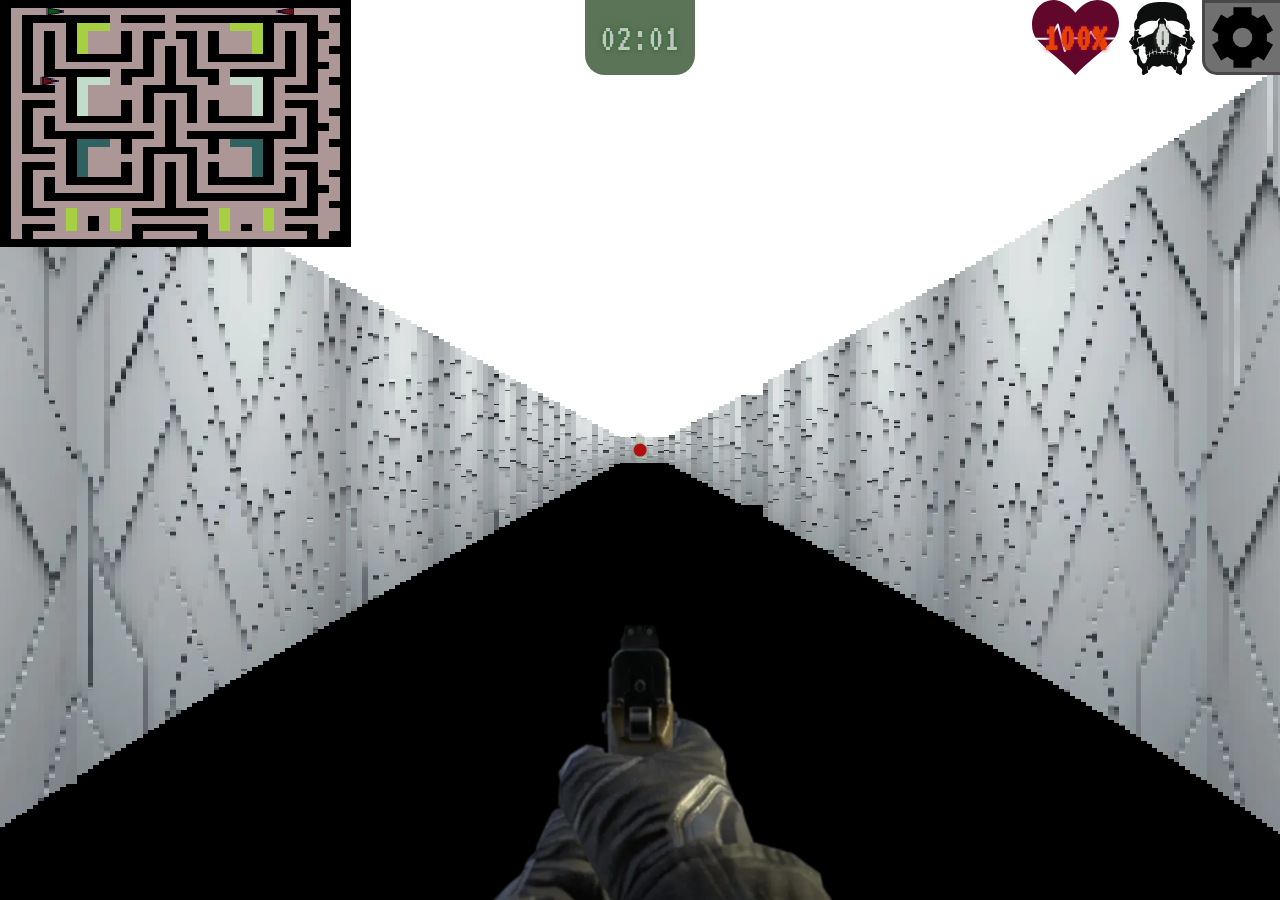
==== GAME/index.html @ bdb889cc "separacion en dos paginas pantallaInicio-juego" ====
<!DOCTYPE html>
<html lang="en">

<head>
  <meta charset="UTF-8">
  <meta name="viewport" content="width=device-width, initial-scale=1.0">
  <link rel="stylesheet" href="css/style.css">
  <link rel="icon" href="../img/SVGs/arma.svg" type="image/x-icon">
  <title>GAME</title>
  <style>
    @font-face {
      font-family: 'Gothic';
      src: url('../fonts/pixelFont.ttf') format('truetype');
      font-display: swap;
    }

    html {
      background-color: rgb(30, 3, 3);
    }
  </style>
</head>

<body>
  <!-- CANVAS Y ARMA -->
  <canvas id="canvas"></canvas>
  <div class="elements-arma">
    <div id="puntero"></div>
    <img id="arma" src="../img/armas/arma.webp">
  </div>

  <!-- INFO -->

  <div class="container-info">
    <div>
      <span id="valorSalud">100%</span><img src="../img/SVGs/corazon.svg">
    </div>
    <div>
      <span id="valorAsesinatos">0</span><img src="../img/SVGs/calavera.svg">
    </div>
    <div>
      <button id="configBoton" class="recuadro"></button><img src="../img/SVGs/ajustes.svg">
    </div>
  </div>

  <!-- CONFIGURACIONES -->
  <ul class="container-config">
    <li class="config-item"><a class="recuadro" href="../">INICIO</a></li>
    <li class="config-item"><button class="recuadro">MAXIMIZAR/MINIMIZAR</button></li>
    <li class="config-item"><button class="recuadro">ROTAR</button></li>
  </ul>

  <!-- -------------- BOTONES MOVILES ------------------ -->

  <div class="container-buttons">
    <div id="joystick">
      <div id="ballJoystick">&nbsp;</div>
    </div>
    <div class="zonaDeslice"></div>
    <div class="zonaDeslice"></div>
    <button class="disparador"><img src="../img/SVGs/fuegoDeCañon.svg"></button>
    <button class="disparador"><img src="../img/SVGs/fuegoDeCañon.svg"></button>
  </div>

  <!-- CRONOMETRO -->

  <div id="container-cronometro"><span id="tiempo">00:00</span></div>

  <!-- GAME OVER -->

  <div class="container-gameover">
    <span id="asesinatos">Asesinatos <br> <span>0</span></span>
    <span id="tiempoFinal">Tiempo <br> <span>00:00</span></span>
    <button id="reintentar" class="recuadro" onclick="reintentar()">Reintentar</button>
  </div>

  <!-- SCRIPTS -->

  <script src="js/main.js" type="module"></script>
  <script src="js/controls/buttonsPc.js" type="module"></script>
  <script src="js/controls/buttonsAndroid.js" type="module"></script>
  <script src="js/ui/setting.js" type="module"></script>
</body>

</html>
---- GAME/css/style.css ----
html,
body {
  background: #151515;
  margin: 0;
  padding: 0;
  box-sizing: border-box;
  font-family: 'Gothic';
  position: fixed;
  height: 100dvh;
  width: 100dvw;
}

* {
  margin: 0;
  padding: 0;
  user-select: none;
  box-sizing: border-box;
}

:root {
  --medida-responsive: clamp(20px, 5vw, 30px);
  /* --resolucion-width: clamp(640px, 90vw, 1280px);
  --resolucion-height: clamp(360px, 90vh, 720px); */
  --color-button: #967120;
  --sombra-button: 0px 0px 15px 3px #b35a00;
  --alto-estadisticas: 15vh;
}

li {
  list-style: none;
}

a {
  text-decoration: none;
  -webkit-tap-highlight-color: transparent;
}

img {
  width: 100%;
  height: 100%;
  user-select: none;
  pointer-events: none;
  touch-action: none;
}

.recuadro {
  border: 3px solid #03000a5d;
  font-family: 'Gothic';
  background-color: #717070;
  border-radius: 14px;
}

/* CONFIGURACIONES */

#configBoton {
  position: absolute;
  width: 33%;
  height: 100%;
  border-radius: 0px 0px 0px 15px;
  z-index: 2;
}

#configBoton+img {
  width: 90%;
  z-index: 2;
}

.container-config {
  position: absolute;
  width: 100%;
  height: 100%;
  backdrop-filter: blur(2px);
  background-color: #00000086;
  display: none;
  justify-items: center;
  align-content: center;
  gap: 15px;
  z-index: 1;
}

.config-item * {
  width: fit-content;
  display: inline-block;
  padding: 20px;
  font-size: var(--medida-responsive);
  color: #510423;
  opacity: .8;

  &:active {
    opacity: 1;
  }
}

/* CANVAS */

#canvas {
  position: fixed;
  left: 50%;
  top: 0%;
  transform: translate(-50%, 0%);
  background: transparent;
  width: 100dvw;
  height: 100dvh;
  image-rendering: pixelated;
}

/* ARMA */

.elements-arma {
  position: absolute;
  bottom: 0%;
  height: 50dvh;
  width: 100dvw;
}

#arma {
  position: absolute;
  bottom: 0%;
  left: 50%;
  transform: translate(-50%, 0);
  height: 80%;
  width: 30%;
  animation: movimiento 0s alternate-reverse infinite;
}

#puntero {
  position: absolute;
  top: 0%;
  left: 50%;
  transform: translate(-50%, -50%);
  padding: 0.5%;
  border-radius: 100%;
  background-color: #b11010;
}

/* BOTONES PARA MOVILES */

.container-buttons {
  width: 100%;
  height: 70vh;
  position: fixed;
  bottom: 0;
  z-index: 1;
  display: none;
}

/* AVANCE */

#joystick {
  position: absolute;
  left: 10%;
  bottom: 10%;
  width: 5%;
  height: 70%;
  border-radius: 100px;
  background-color: #16161a;
  display: flex;
  justify-content: center;
  align-items: center;
  opacity: .7;
  z-index: 3;
}

#ballJoystick {
  position: absolute;
  left: 50%;
  top: 50%;
  transform: translate(-50%, -50%);
  padding: 42%;
  transition: padding 0.2s, top 0.08s linear;
  border-radius: 100%;
  background-color: #afa5ac;
  z-index: 3;
}

/* GIRO */

.zonaDeslice {
  position: fixed;
  right: 0;
  width: 50%;
  height: 100%;
  /* background-color: #2a864c6f; */
}

/* DISPARAR */

.disparador {
  position: absolute;
  width: 18dvw;
  height: 18dvw;
  border: none;
  background-color: #757c11;
  border-radius: 100%;
  /* clip-path: circle(); */
  border-radius: 999999px;
  right: 6dvw;
  bottom: 10%;
  transform: scale(1);
  box-shadow: 0px 0px 5px #aabc07;
  opacity: .5;
  transition: all .1s;
}

.disparador+.disparador {
  width: 12dvw;
  height: 12dvw;
  left: 20%;
  top: 10%;
}

.disparador-activo {
  background-color: #aabc07;
  box-shadow: 0px 0px 20px #aabc07;
  opacity: 1;
  transform: scale(1.2);
}

img[src="../img/SVGs/fuegoDeCañon.svg"] {
  width: 70%;
}

/* INFO */

.container-info {
  position: absolute;
  top: 0;
  right: 0%;
  width: fit-content;
  height: calc((var(--medida-responsive)) * (2.5));
  display: flex;
  gap: 10px;
}

.container-info>div {
  display: flex;
  align-items: center;
  justify-content: center;
  /* box-shadow: 0px 0px 15px 5px #00000072; */
  margin-inline: 0px;
}

.container-info>div>span {
  position: absolute;
  font-size: 250%;
  font-weight: 900;
}

#valorSalud {
  color: #e84200;
  text-shadow: 0px 0px 5px #9c0247;
}

#valorAsesinatos {
  color: #d3d9d3;
  text-shadow: 0px 0px 5px #4e574c;
}

/* TIEMPO */

#container-cronometro {
  width: fit-content;
  height: calc((var(--medida-responsive)) * (2.5));
  padding-inline: 15px;
  position: fixed;
  top: 0;
  left: 50%;
  transform: translateX(-50%);
  background-color: #0a2e03aa;
  border-radius: 0 0 20px 20px;
  display: flex;
  justify-content: center;
  align-items: center;
}

#tiempo {
  font-size: 250%;
  color: #c3c3c3;
  text-shadow: 0px 0px 5px #126e20;
}

/* GAME OVER */

.container-gameover {
  background-color: #00000086;
  color: #500f0f;
  position: absolute;
  width: 100dvw;
  height: 100dvh;
  display: grid;
  justify-items: center;
  align-content: center;
  gap: 20px;
  opacity: 0;
  display: none;
  transition: opacity 2s ease;
}

#asesinatos,
#tiempoFinal {
  font-size: 25px;
  background-color: #717070;
  border: solid 3px #03000a5d;
  border-radius: 10px;
  padding: 15px;
  text-align: center;
}

#reintentar {
  font-size: 30px;
  color: #191b1b;
  border-radius: 10px;
  padding: 20px;
}

/* ANIMACIONES */

@keyframes movimiento {
  to {
    translate: 0 10%;
  }
}
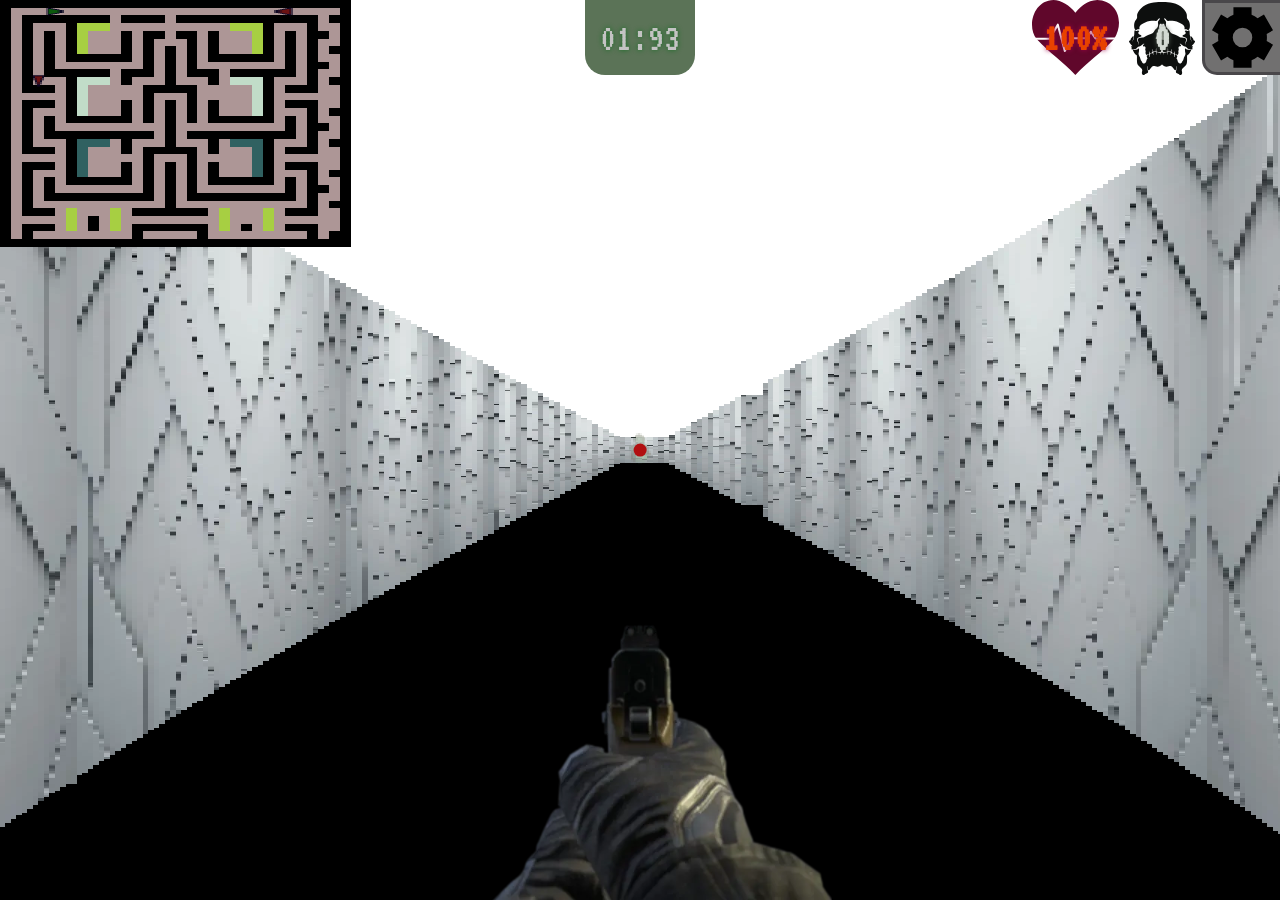
==== commit 076a11fa: "bug de rotacion" ====
--- a/GAME/index.html
+++ b/GAME/index.html
@@ -1,8 +1,9 @@
 <!DOCTYPE html>
-<html lang="en">
+<html lang="es" translate="no">
 
 <head>
   <meta charset="UTF-8">
+  <meta name="google" content="notranslate">
   <meta name="viewport" content="width=device-width, initial-scale=1.0">
   <link rel="stylesheet" href="css/style.css">
   <link rel="icon" href="../img/SVGs/arma.svg" type="image/x-icon">
@@ -45,8 +46,8 @@
   <!-- CONFIGURACIONES -->
   <ul class="container-config">
     <li class="config-item"><a class="recuadro" href="../">INICIO</a></li>
-    <li class="config-item"><button class="recuadro">MAXIMIZAR/MINIMIZAR</button></li>
-    <li class="config-item"><button class="recuadro">ROTAR</button></li>
+    <li class="config-item" id="maximizar"><button class="recuadro">MAXIMIZAR/MINIMIZAR</button></li>
+    <li class="config-item" id="rotar"><button class="recuadro">ROTAR</button></li>
   </ul>
 
   <!-- -------------- BOTONES MOVILES ------------------ -->
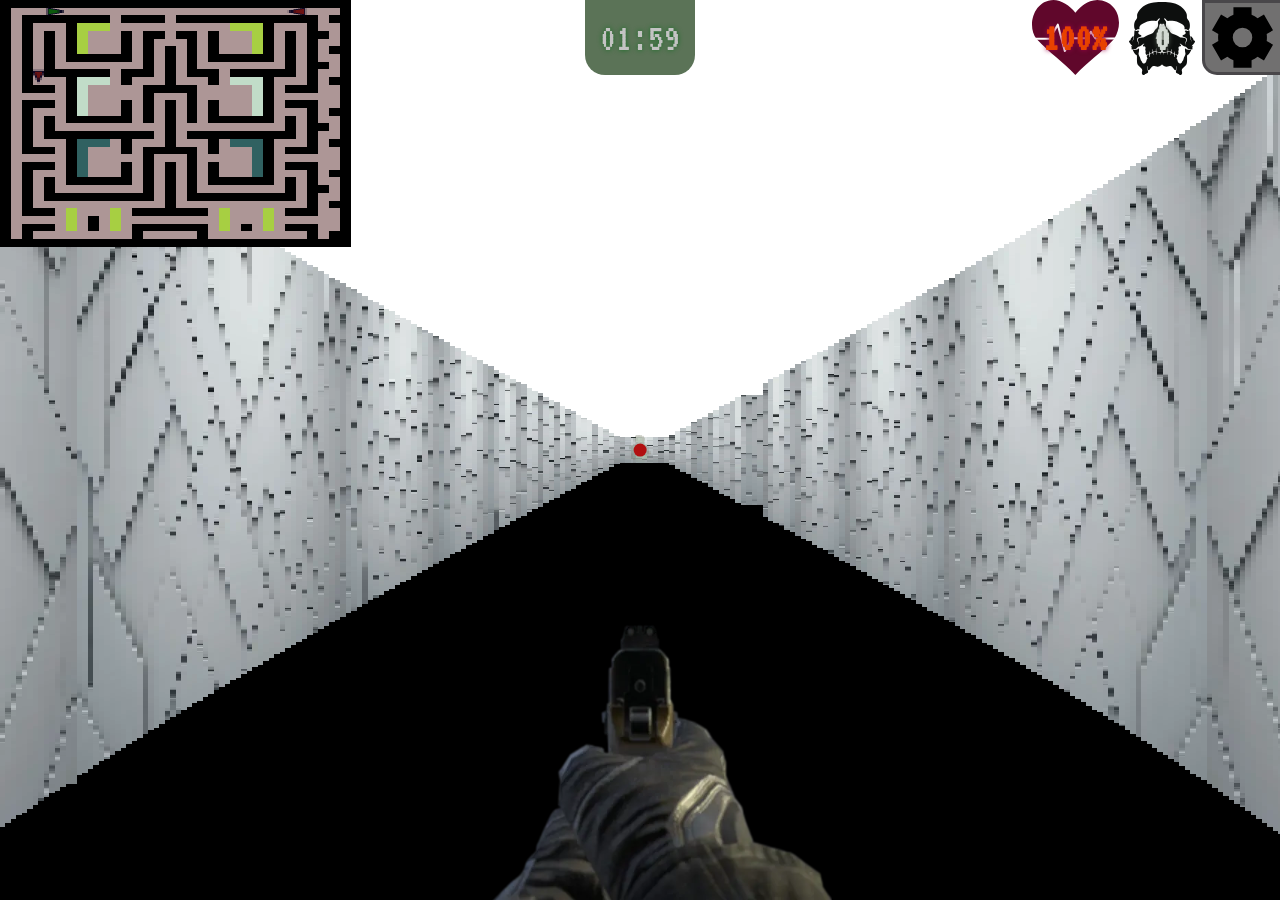
==== commit b8f7c2e7: "bug de rotacion ahora si arrgelado" ====
--- a/GAME/index.html
+++ b/GAME/index.html
@@ -4,7 +4,7 @@
 <head>
   <meta charset="UTF-8">
   <meta name="google" content="notranslate">
-  <meta name="viewport" content="width=device-width, initial-scale=1.0">
+  <meta name="viewport" content="initial-scale=1, maximum-scale=1">
   <link rel="stylesheet" href="css/style.css">
   <link rel="icon" href="../img/SVGs/arma.svg" type="image/x-icon">
   <title>GAME</title>
--- a/GAME/css/style.css
+++ b/GAME/css/style.css
@@ -57,12 +57,12 @@
   width: 33%;
   height: 100%;
   border-radius: 0px 0px 0px 15px;
-  z-index: 2;
+  z-index: 3;
 }
 
 #configBoton+img {
   width: 90%;
-  z-index: 2;
+  z-index: 3;
 }
 
 .container-config {
@@ -75,7 +75,7 @@
   justify-items: center;
   align-content: center;
   gap: 15px;
-  z-index: 1;
+  z-index: 2;
 }
 
 .config-item * {
@@ -84,10 +84,11 @@
   padding: 20px;
   font-size: var(--medida-responsive);
   color: #510423;
-  opacity: .8;
+  transform: scale(1);
+  transition: transform .2s;
 
   &:active {
-    opacity: 1;
+    transform: scale(1.1);
   }
 }
 
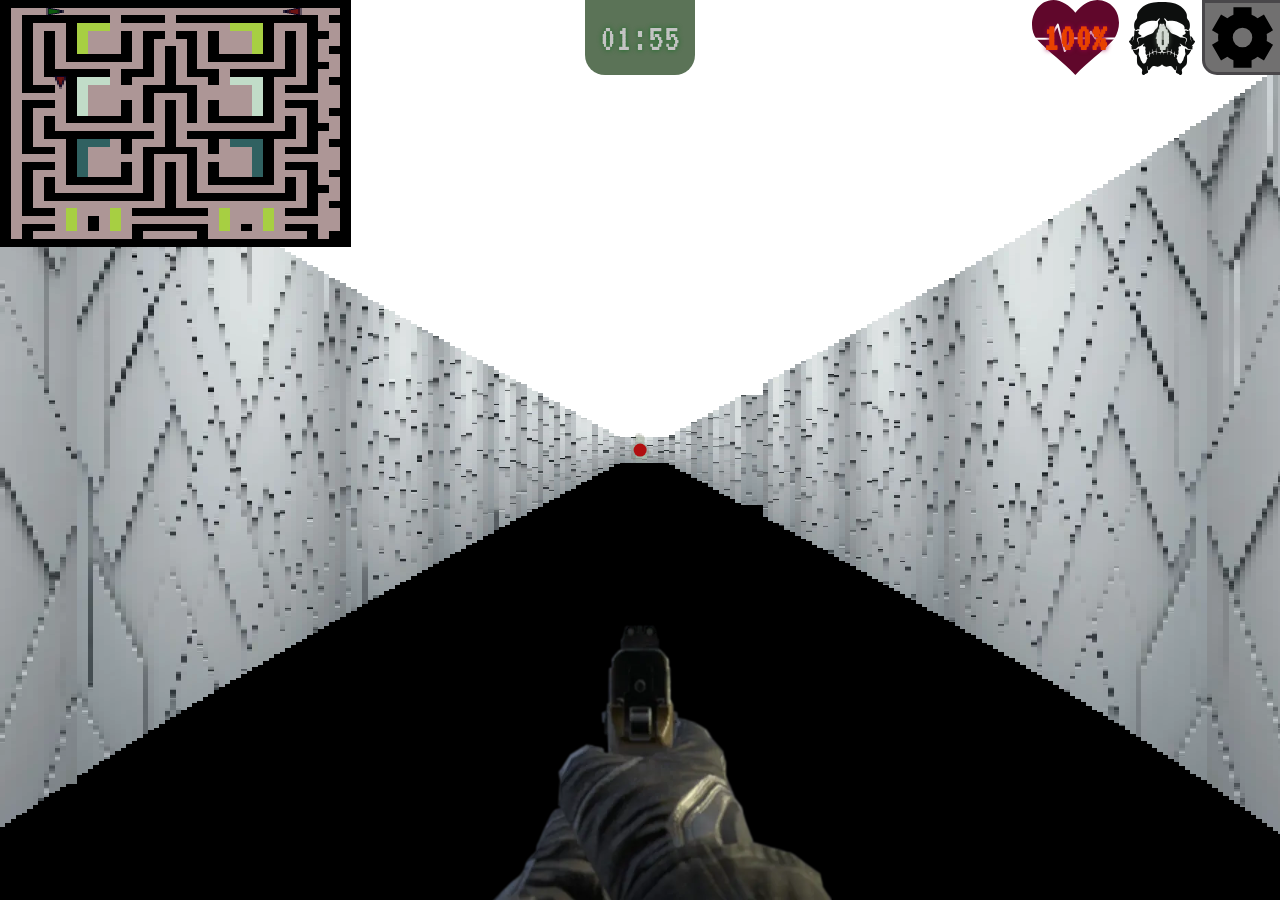
==== commit d66744be: "readme" ====
--- a/GAME/index.html
+++ b/GAME/index.html
@@ -44,11 +44,17 @@
   </div>
 
   <!-- CONFIGURACIONES -->
-  <ul class="container-config">
-    <li class="config-item"><a class="recuadro" href="../">INICIO</a></li>
-    <li class="config-item" id="maximizar"><button class="recuadro">MAXIMIZAR/MINIMIZAR</button></li>
-    <li class="config-item" id="rotar"><button class="recuadro">ROTAR</button></li>
-  </ul>
+  <div class="container-config">
+    <ul class="container-items-config">
+      <li class="config-item"><a class="recuadro" href="../">INICIO</a></li>
+      <li class="config-item" id="maximizar"><button class="recuadro">MAXIMIZAR/MINIMIZAR</button></li>
+      <li class="config-item" id="rotar"><button class="recuadro">ROTAR</button></li>
+      <li class="config-item recuadro soundEffects"><label for="musica">Música</label><input type="range" id="musica">
+      </li>
+      <li class="config-item recuadro soundEffects"><label for="sonido">Sonido</label><input type="range" id="sonido">
+      </li>
+    </ul>
+  </div>
 
   <!-- -------------- BOTONES MOVILES ------------------ -->
 
--- a/GAME/css/style.css
+++ b/GAME/css/style.css
@@ -65,17 +65,46 @@
   z-index: 3;
 }
 
-.container-config {
-  position: absolute;
+/* .container-config {
+  display: none;
+  backdrop-filter: blur(2px);
+  background-color: #00000086;
+  width: 100dvw;
+  height: 100dvh;
+}
+
+.container-items-config {
+  position: absolute;
+  top: 0%;
   width: 100%;
   height: 100%;
-  backdrop-filter: blur(2px);
-  background-color: #00000086;
-  display: none;
+  display: grid;
   justify-items: center;
   align-content: center;
   gap: 15px;
   z-index: 2;
+  overflow: scroll;
+} */
+
+.container-config {
+  display: none;
+  position: absolute;
+  backdrop-filter: blur(2px);
+  background-color: #00000086;
+  width: 100dvw;
+  height: 100dvh;
+  z-index: 2;
+}
+
+
+.container-items-config {
+  display: grid;
+  justify-items: center;
+  gap: 15px;
+  width: 70%;
+  height: 80%;
+  margin: auto;
+  overflow-y: scroll;
 }
 
 .config-item * {
@@ -90,6 +119,31 @@
   &:active {
     transform: scale(1.1);
   }
+}
+
+.soundEffects {
+  display: flex;
+  align-items: center;
+  justify-content: center;
+  padding: 10px;
+}
+
+.soundEffects>input {
+  width: 70%;
+  height: 10px;
+  padding: 0;
+  appearance: none;
+  background-color: #a8a8a8;
+  border-radius: 5px;
+}
+
+.soundEffects>input::-webkit-slider-thumb {
+  appearance: none;
+  width: 20px;
+  height: 20px;
+  border-radius: 5px;
+  background-color: #717070;
+  border: 3px solid #000000;
 }
 
 /* CANVAS */
